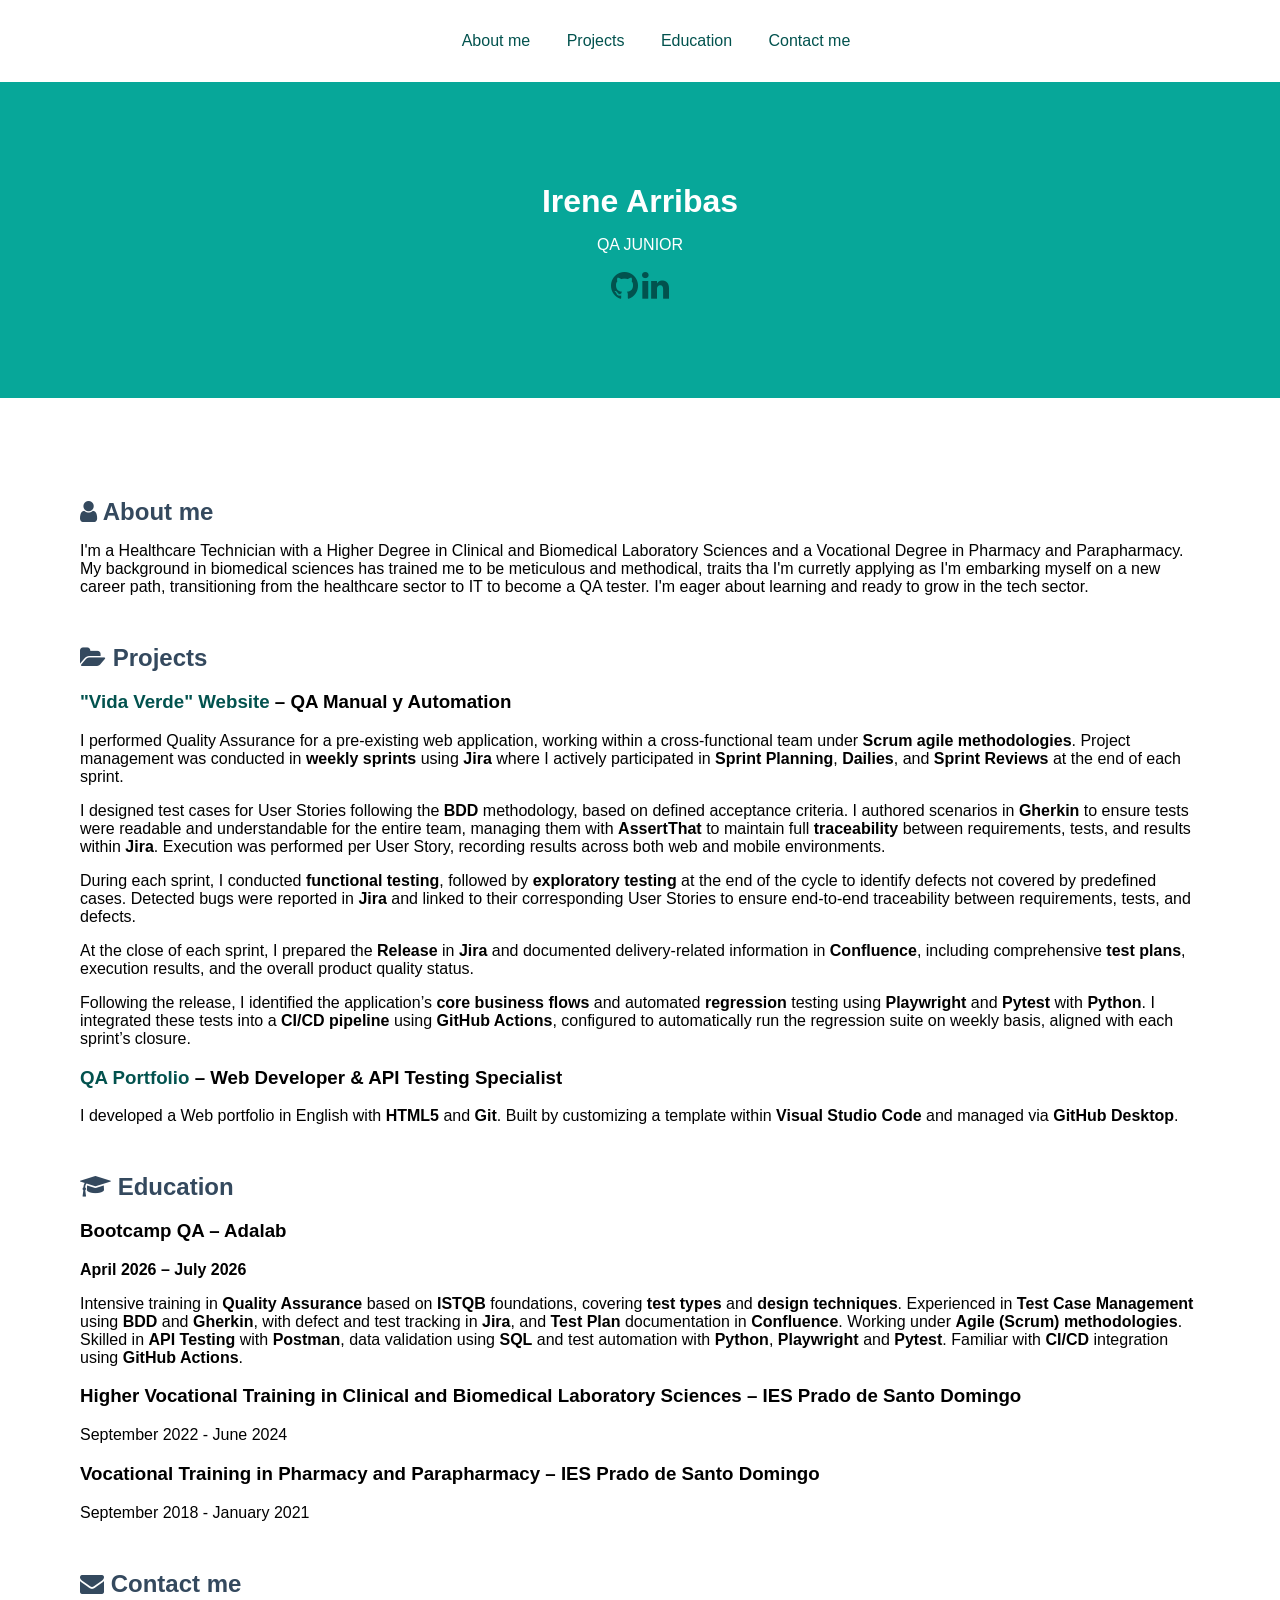
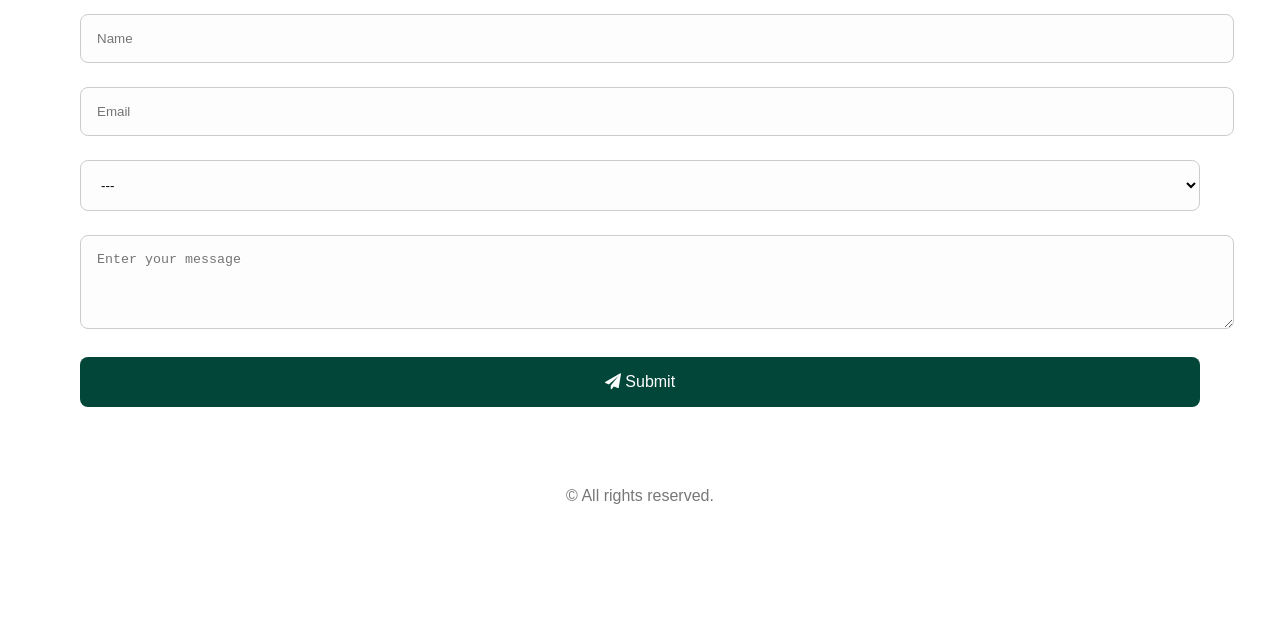
==== index.html @ b7a86089 "seccion "msaage" obligatoria y con max de caracteres" ====
<!DOCTYPE html>
<html lang="es">

<head>
  <meta charset="UTF-8" />
  <meta name="viewport" content="width=device-width, initial-scale=1.0" />
  <meta name="description" content="Portfolio Irene Arribas QA" />
  <meta name="author" content="Irene Arribas" />
  <title>Irene Arribas - Portfolio</title>
  <link href="style.css" rel="stylesheet" />
  <!-- Importar Font Awesome para los iconos -->
  <link rel="stylesheet" href="https://cdnjs.cloudflare.com/ajax/libs/font-awesome/4.7.0/css/font-awesome.min.css" />
</head>

<body>
        <!-- Menú de navegación -->
  <nav>
      <ul>
        <li><a id="menusobremi" href="#sobremi">About me</a></li>
        <li><a id="menuproyectos" href="#proyectos">Projects</a></li>
        <li><a id="menueducacion" href="#educacion">Education</a></li>
        <li><a id="menucontacto" href="#contacto">Contact me</a></li>
      </ul>
    </nav>
  <header>
    <h1 id="minombre">Irene Arribas</h1>
    <p id="titulo">QA JUNIOR</p>
    <p>
      <a id="linkgithub" href="https://github.com/IreneArribasQA" title="GitHub"
        class="fa fa-github fa-2x" aria-label="GitHub"></a>
      <a id="linklinkedin" href="https://www.linkedin.com/in/irene-arribas-m%C3%A9ndez-21b764207/" title="LinkedIn"
        class="fa fa-linkedin fa-2x" aria-label="LinkedIn"></a>
    </p>
  </header>
  <main>
    <section id="sobremi">
      <h2 id="titulosobremi">
        <i class="fa fa-user"></i> About me
      </h2>
<p>
  I'm a Healthcare Technician with a Higher Degree in Clinical and Biomedical Laboratory Sciences
  and a Vocational Degree in Pharmacy and Parapharmacy.
  My background in biomedical sciences has trained me to be meticulous and methodical, 
  traits tha I'm curretly applying as I'm embarking myself on a new career path, 
  transitioning from the healthcare sector to IT to become a QA tester.
  I'm eager about learning and ready to grow in the tech sector.

</p>

    </section>

    <section id="projects">
      <h2 id="tituloproyectos">
        <i class="fa fa-folder-open"></i> Projects
      </h2>

      <h3>
        <a id="linkproyectoapi" href="https://bootcampqa-equipo2.atlassian.net/wiki/spaces/SCRUM/pages/294913/Plan+de+Pruebas+-+Web+Vida+Verde" 
        target="_blank">"Vida Verde" Website</a>
        – QA Manual y Automation
      </h3>
      <p>
  I performed Quality Assurance for a pre-existing web application,
  working within a cross-functional team under <strong>Scrum agile methodologies</strong>.
  Project management was conducted in <strong>weekly sprints</strong> using <strong>Jira</strong>
  where I actively participated in <strong>Sprint Planning</strong>, <strong>Dailies</strong>, 
  and <strong>Sprint Reviews</strong> at the end of each sprint.
</p>

<p>
  I designed test cases for User Stories following the <strong>BDD</strong> methodology, 
  based on defined acceptance criteria. I authored scenarios in <strong>Gherkin</strong> 
  to ensure tests were readable and understandable for the entire team, 
  managing them with <strong>AssertThat</strong> to maintain full <strong>traceability</strong> 
  between requirements, tests, and results within <strong>Jira</strong>.
  Execution was performed per User Story, recording results across both web and mobile environments.
</p>

<p>
  During each sprint, I conducted <strong>functional testing</strong>, 
  followed by <strong>exploratory testing</strong> at the end of the cycle 
  to identify defects not covered by predefined cases. 
  Detected bugs were reported in <strong>Jira</strong> and linked to their 
  corresponding User Stories to ensure end-to-end traceability 
  between requirements, tests, and defects.
</p>

<p>
  At the close of each sprint, I prepared the <strong>Release</strong> in <strong>Jira</strong> 
  and documented delivery-related information in <strong>Confluence</strong>, 
  including comprehensive <strong>test plans</strong>, execution results, and the
  overall product quality status.
</p>

<p>
  Following the release, I identified the application’s <strong>core business flows</strong> 
  and automated <strong>regression</strong> testing using <strong>Playwright</strong> 
  and <strong>Pytest</strong> with <strong>Python</strong>. I integrated these tests into a
  <strong>CI/CD pipeline</strong> using <strong>GitHub Actions</strong>, configured to 
  automatically run the regression suite on weekly basis, aligned with each sprint’s closure.
</p>
      <h3>
        <a id="linkproyectoportafolio" href="https://github.com/IreneArribasQA/QA-portfolio">QA Portfolio</a>
        – Web Developer & API Testing Specialist
      </h3>
     <p>
  I developed a Web portfolio in English with <strong>HTML5</strong> and <strong>Git</strong>. 
  Built by customizing a template within <strong>Visual Studio Code</strong> 
  and managed via <strong>GitHub Desktop</strong>.
</p>
      
    </section>

    <section id="education">
      <h2 id="tituloeducacion">
        <i class="fa fa-graduation-cap"></i> Education
      </h2>

      <h3>Bootcamp QA – Adalab</h3>
<p><strong>April 2026 – July 2026</strong></p>
<p>
  Intensive training in <strong>Quality Assurance</strong> 
  based on <strong>ISTQB</strong> foundations, 
  covering <strong>test types</strong> and <strong>design techniques</strong>. 
  Experienced in <strong>Test Case Management</strong> using
  <strong>BDD</strong> and <strong>Gherkin</strong>,
  with defect and test tracking in <strong>Jira</strong>, 
  and <strong>Test Plan</strong> documentation in <strong>Confluence</strong>.
  Working under <strong>Agile (Scrum) methodologies</strong>.
  Skilled in <strong>API Testing</strong> with <strong>Postman</strong>, 
  data validation using <strong>SQL</strong> and test automation with
  <strong>Python</strong>,  <strong>Playwright</strong> and <strong>Pytest</strong>.
  Familiar with <strong>CI/CD</strong> integration using <strong>GitHub Actions</strong>.
</p>


      <h3>Higher Vocational Training in Clinical and Biomedical Laboratory Sciences – IES Prado de Santo Domingo</h3>
      <p>September 2022 - June 2024</p>

         <h3>Vocational Training in Pharmacy and Parapharmacy – IES Prado de Santo Domingo</h3>
      <p>September 2018 - January 2021</p>
    </section>

<section id="contact me">
  <h2 id="titulocontacto">
    <i class="fa fa-envelope"></i> Contact me
  </h2>
  <form id="contactForm" onsubmit="return enviarFormulario(event)">
    <input id="nombre" type="text" placeholder="Name" />
    <input id="email" type="email" placeholder="Email" required/>
    <select id="Subject" required/>
      <option value="">---</option>
      <option value="info">Information</option>
      <option value="job">Job offer</option>
      <option value="other">Other...</option>
    </select>
    <textarea id="mensaje" rows="4" placeholder="Enter your message" required maxlength="500"/></textarea>
    <button id="enviar" type="submit">
      <i class="fa fa-paper-plane"></i> Submit
    </button>
  </form>
  <p id="formMessage"></p>
</section>


  <footer>
    <p>&copy; All rights reserved.</p>
  </footer>
</body>
<script src="script.js" defer></script>
</html>
---- style.css ----
body {
  font-family: Verdana, Arial, sans-serif;
  font-size: 1rem;
  color: black;
  margin: 0;
}

header {
  background-color: rgb(7, 167, 153);
  color: white;
  padding: 5rem;
  text-align: center;
}

main {
  padding: 5rem;
  text-align: left;
}

nav {
  text-align: center;
  width:100%;
  padding: 1rem;
}

nav ul {
  padding: 0;
  margin: 0;
    background-color: white;
  
}

nav ul li {
  display: inline-block;
  margin: 0rem;
  font-size: 1rem;
  padding: 1rem;
  border-radius: 0.5rem ;

}
/* Menú vertical en móvil */
@media (max-width: 768px) {
  nav ul li {
    display: block;
    margin: 0.8rem 0;
  }
}

h1 {
  font-size: 2rem;
  margin-bottom: 1rem;
}

p {
  font-size: 1rem;
  margin-bottom: 1rem;
}

a {
  color: #02524e;
  text-decoration: none;
}

a:hover {
  text-decoration: underline;
}

section {
  margin-bottom: 3rem;
}

h2 {
  font-size: 1.5rem;
  margin-bottom: 1rem;
  color: #34495e;
}

/* FORMULARIO */
form {
  width: 100%;
  font-size: 1rem;
}

input,
textarea,
select {
  width: 100%;
  padding: 1rem;
  margin-bottom: 1.5rem;
  border: 1px solid #ccc;
  border-radius: 0.5rem;
  background-color: #fdfdfd;
}

button {
  width: 100%;
  padding: 1rem;
  background-color: #02463a;
  color: white;
  border: none;
  border-radius: 0.5rem;
  font-size: 1rem;
}

footer {
  margin-top: 2rem;
  padding: 1rem;
  font-size: 0.9rem;
  color: #777;
  text-align: center;
}

table {
  width: 100%;
  border-collapse: collapse;
  table-layout: fixed; /* CLAVE */
  font-family: Arial, sans-serif;
}

th, td {
  border: 1px solid #ddd;
  padding: 6px;
  font-size: 14px;
  word-wrap: break-word;
  overflow-wrap: break-word;
}

thead {
  background-color: #f4f4f4;
}

/* Móvil */
@media (max-width: 768px) {
  th, td {
    font-size: 12px;
    padding: 4px;
  }
}
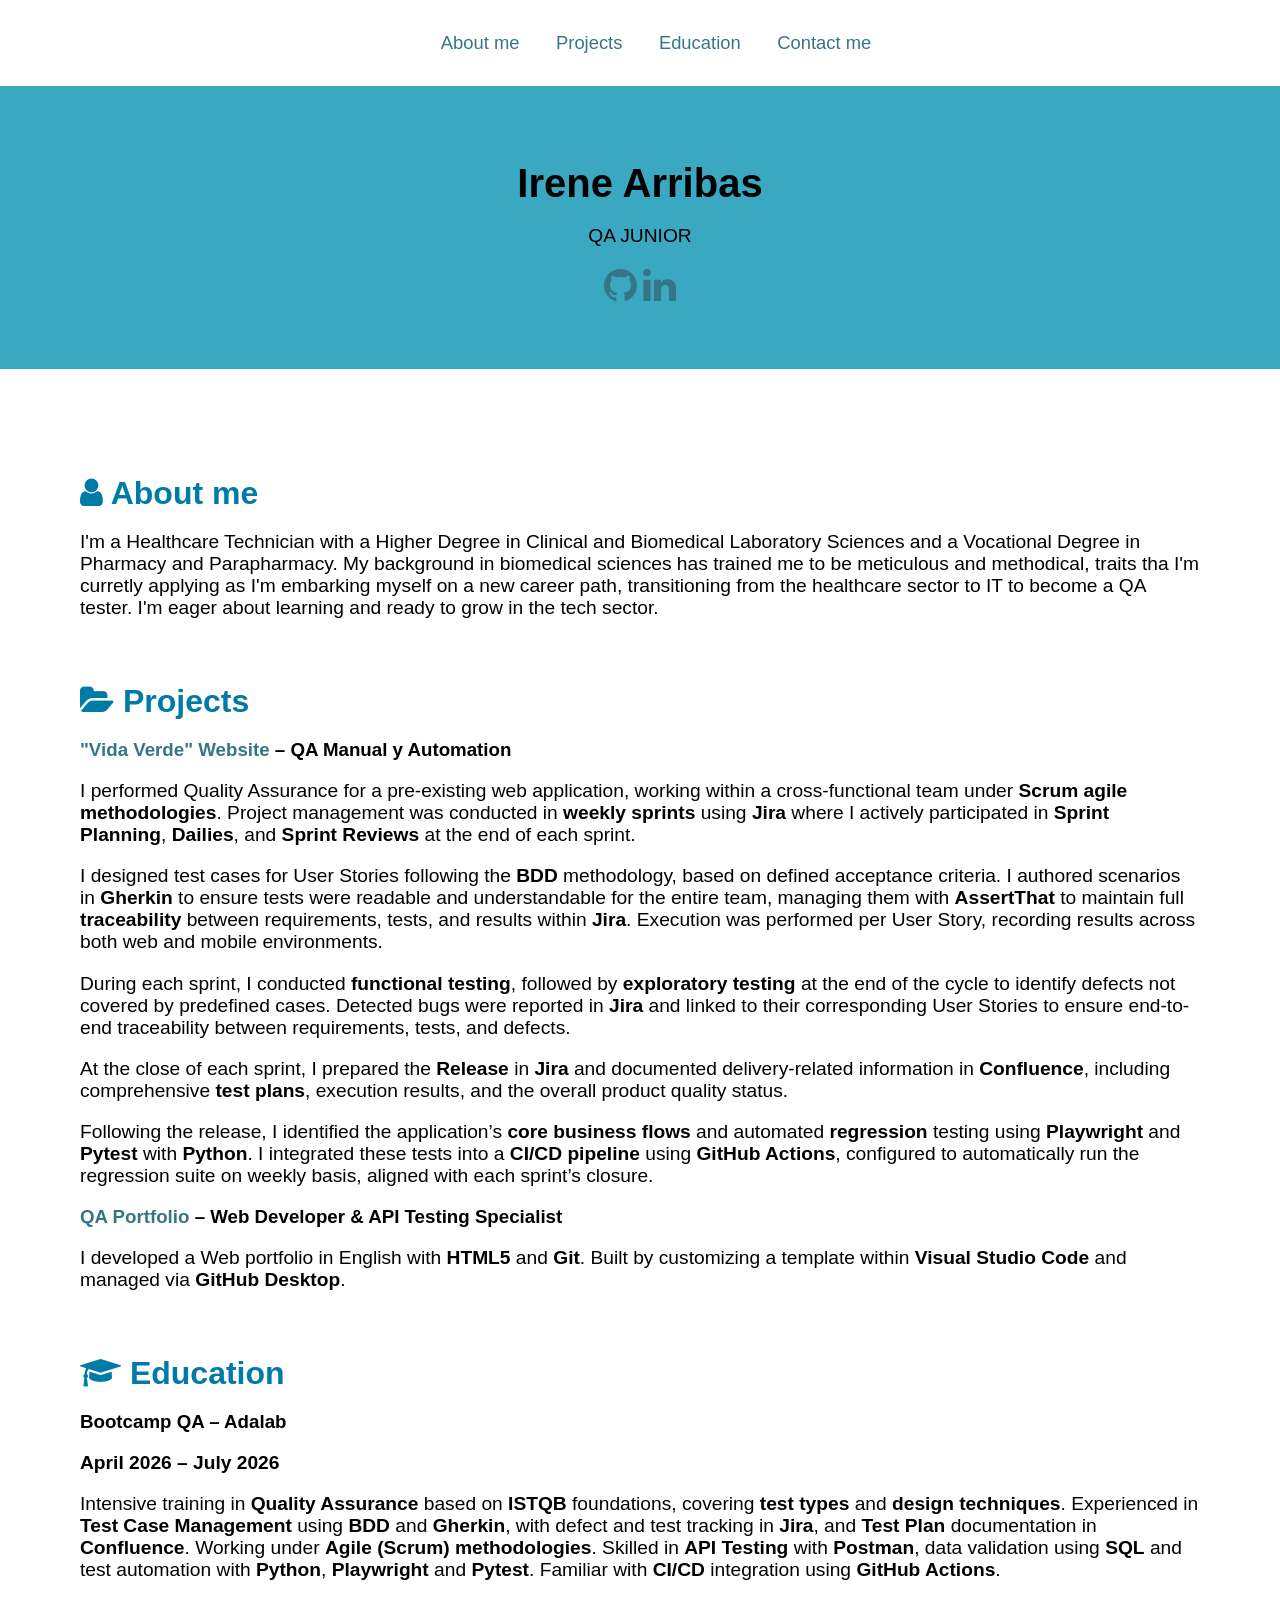
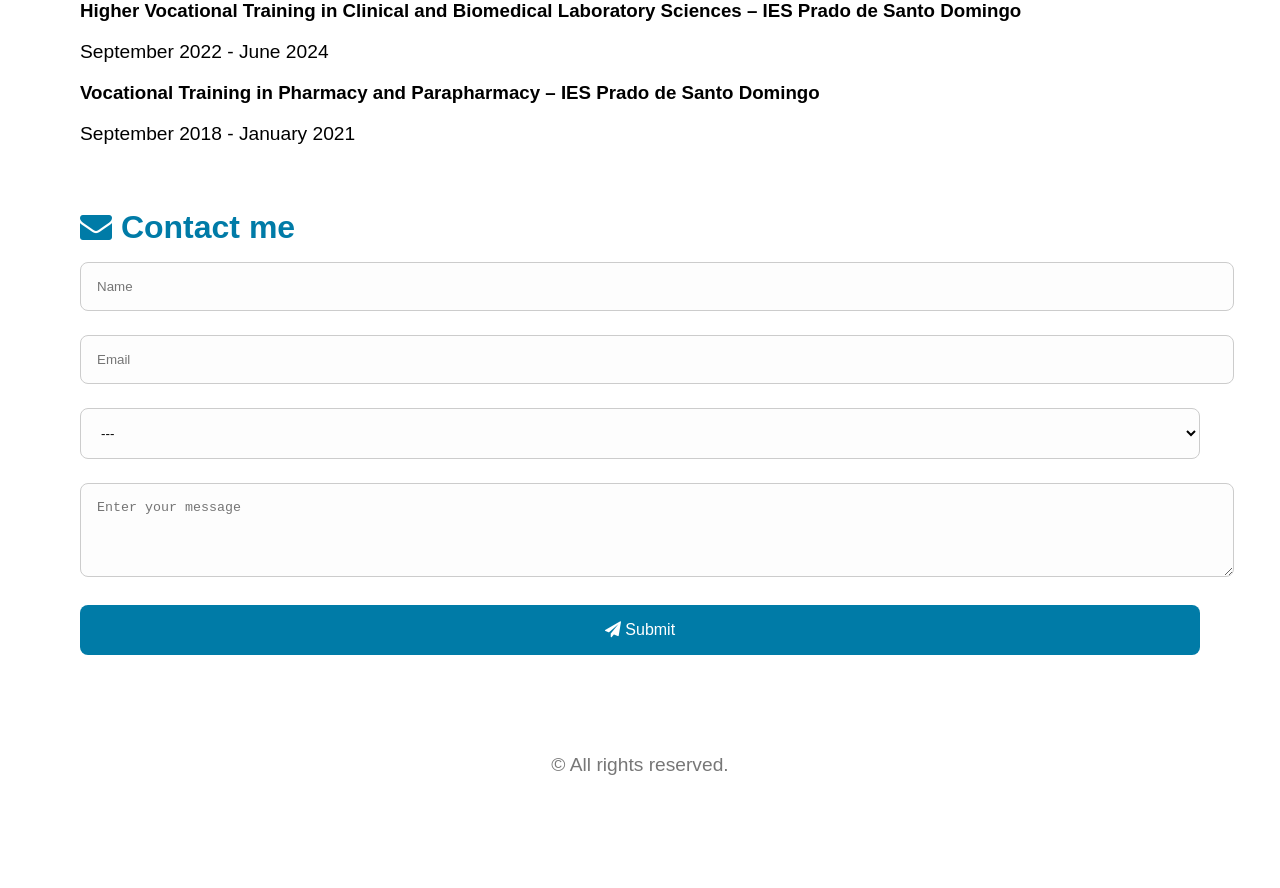
==== commit c96d57ce: "Update index.html quitado / de /> en la línea 151" ====
--- a/index.html
+++ b/index.html
@@ -148,7 +148,7 @@
   <form id="contactForm" onsubmit="return enviarFormulario(event)">
     <input id="nombre" type="text" placeholder="Name" />
     <input id="email" type="email" placeholder="Email" required/>
-    <select id="Subject" required/>
+    <select id="Subject" required>
       <option value="">---</option>
       <option value="info">Information</option>
       <option value="job">Job offer</option>
--- a/style.css
+++ b/style.css
@@ -6,9 +6,9 @@
 }
 
 header {
-  background-color: rgb(7, 167, 153);
-  color: white;
-  padding: 5rem;
+  background-color: rgb(58, 168, 193);
+  color: rgb(0, 0, 0);
+  padding: 3rem;
   text-align: center;
 }
 
@@ -32,9 +32,9 @@
 
 nav ul li {
   display: inline-block;
-  margin: 0rem;
-  font-size: 1rem;
-  padding: 1rem;
+  margin: 0.5rem;
+  font-size: 1.15rem;
+  padding: 0.5rem;
   border-radius: 0.5rem ;
 
 }
@@ -47,17 +47,17 @@
 }
 
 h1 {
-  font-size: 2rem;
+  font-size: 2.5rem;
   margin-bottom: 1rem;
 }
 
 p {
-  font-size: 1rem;
+  font-size: 1.2rem;
   margin-bottom: 1rem;
 }
 
 a {
-  color: #02524e;
+  color: #367588;
   text-decoration: none;
 }
 
@@ -66,13 +66,13 @@
 }
 
 section {
-  margin-bottom: 3rem;
+  margin-bottom: 4rem;
 }
 
 h2 {
-  font-size: 1.5rem;
+  font-size: 2rem;
   margin-bottom: 1rem;
-  color: #34495e;
+  color: #007BA7;
 }
 
 /* FORMULARIO */
@@ -95,7 +95,7 @@
 button {
   width: 100%;
   padding: 1rem;
-  background-color: #02463a;
+  background-color: #007BA7;
   color: white;
   border: none;
   border-radius: 0.5rem;
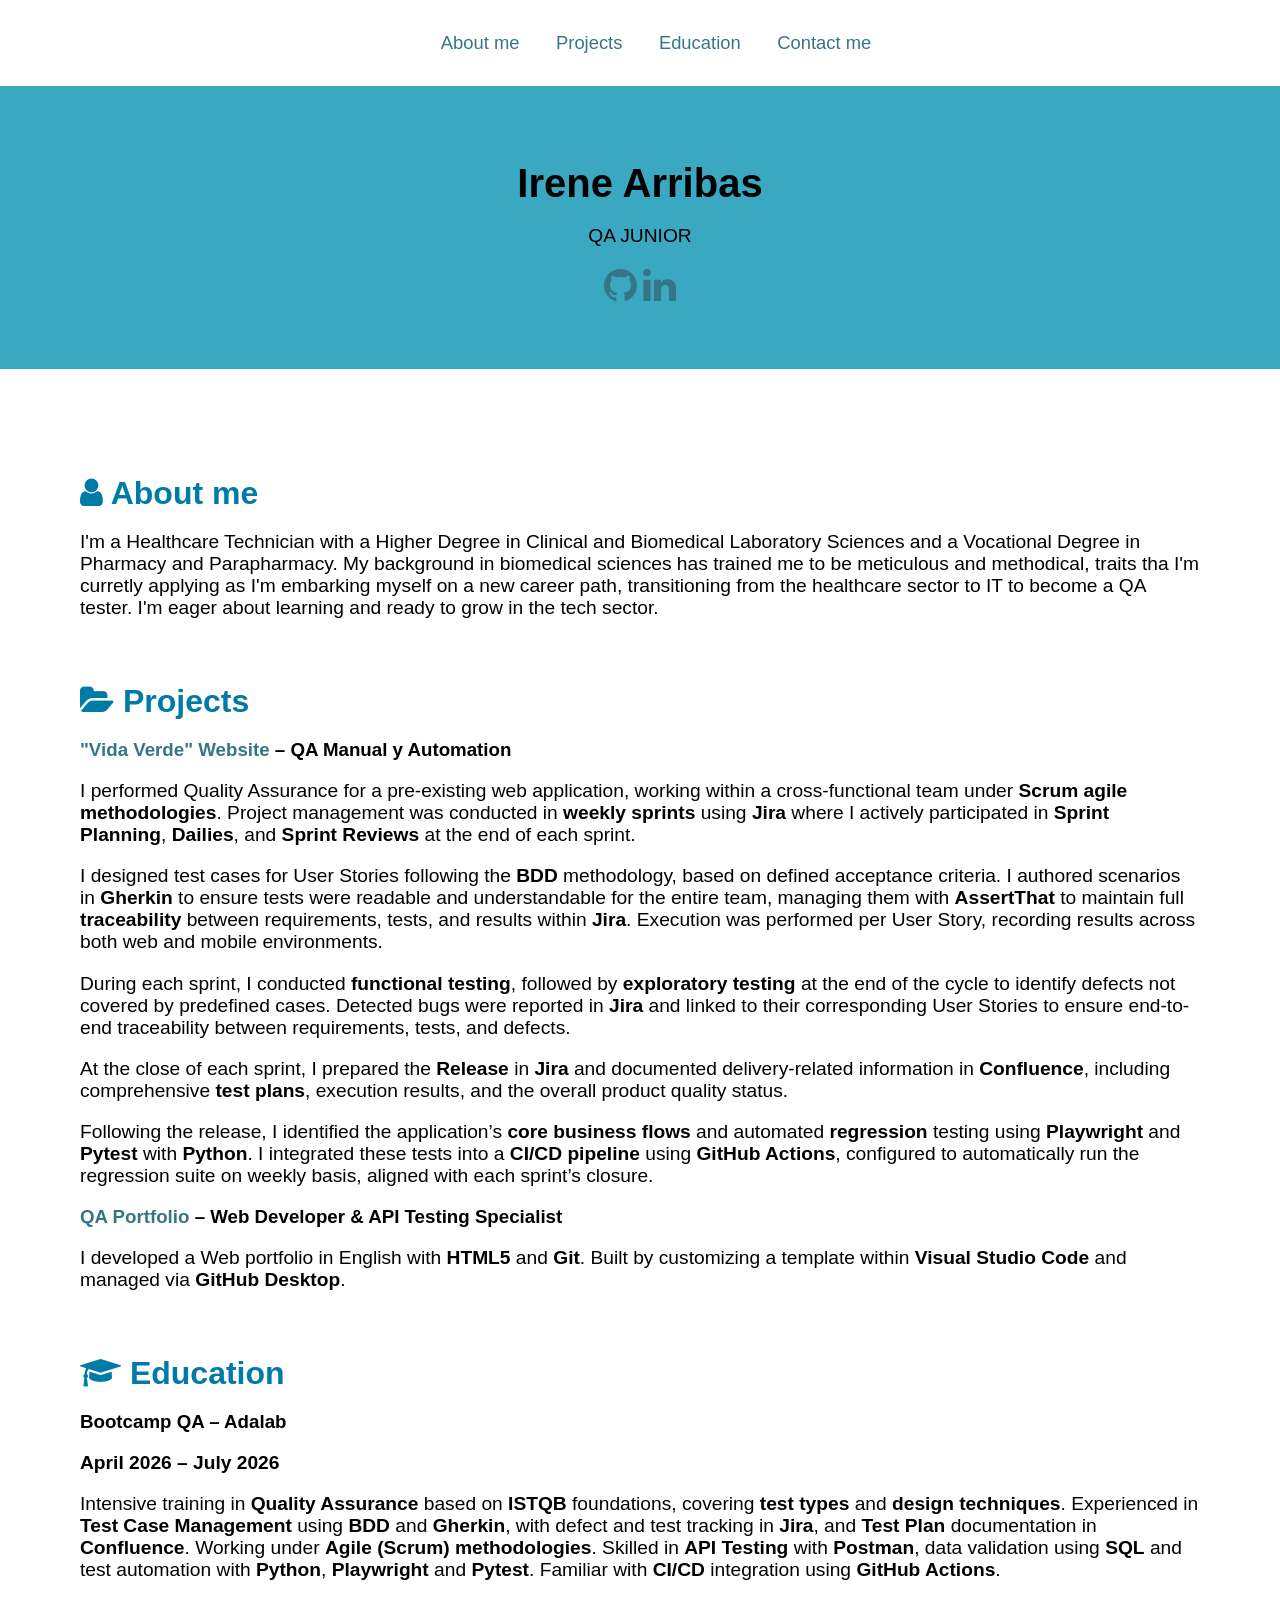
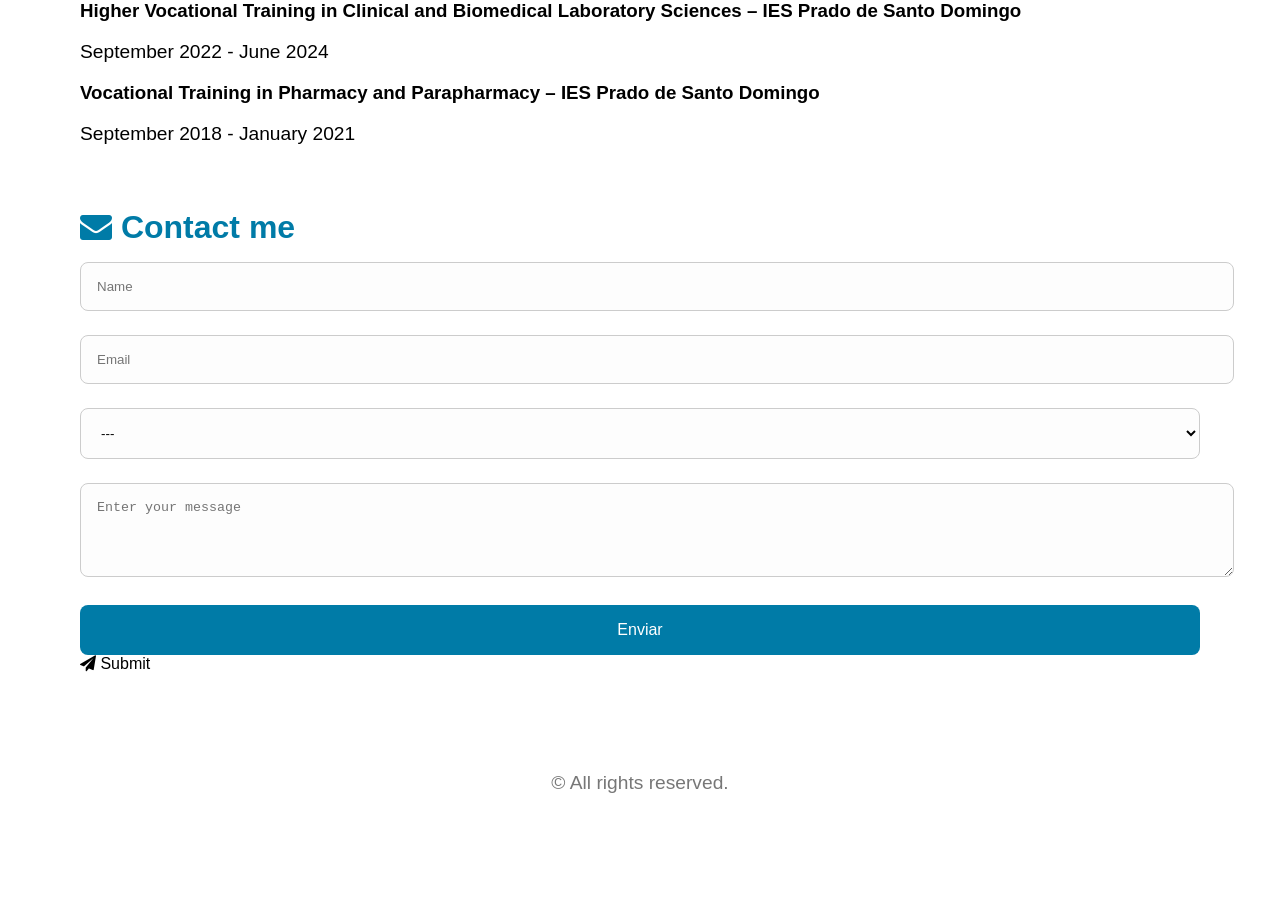
==== commit 5aeff1cb: "configurar formulario" ====
--- a/index.html
+++ b/index.html
@@ -145,7 +145,7 @@
   <h2 id="titulocontacto">
     <i class="fa fa-envelope"></i> Contact me
   </h2>
-  <form id="contactForm" onsubmit="return enviarFormulario(event)">
+  <form onsubmit="return enviarFormulario(event)">
     <input id="nombre" type="text" placeholder="Name" />
     <input id="email" type="email" placeholder="Email" required/>
     <select id="Subject" required>
@@ -154,8 +154,8 @@
       <option value="job">Job offer</option>
       <option value="other">Other...</option>
     </select>
-    <textarea id="mensaje" rows="4" placeholder="Enter your message" required maxlength="500"/></textarea>
-    <button id="enviar" type="submit">
+    <textarea id="mensaje" rows="4" placeholder="Enter your message" required maxlength="500"></textarea>
+    <button type="submit">Enviar</button>
       <i class="fa fa-paper-plane"></i> Submit
     </button>
   </form>
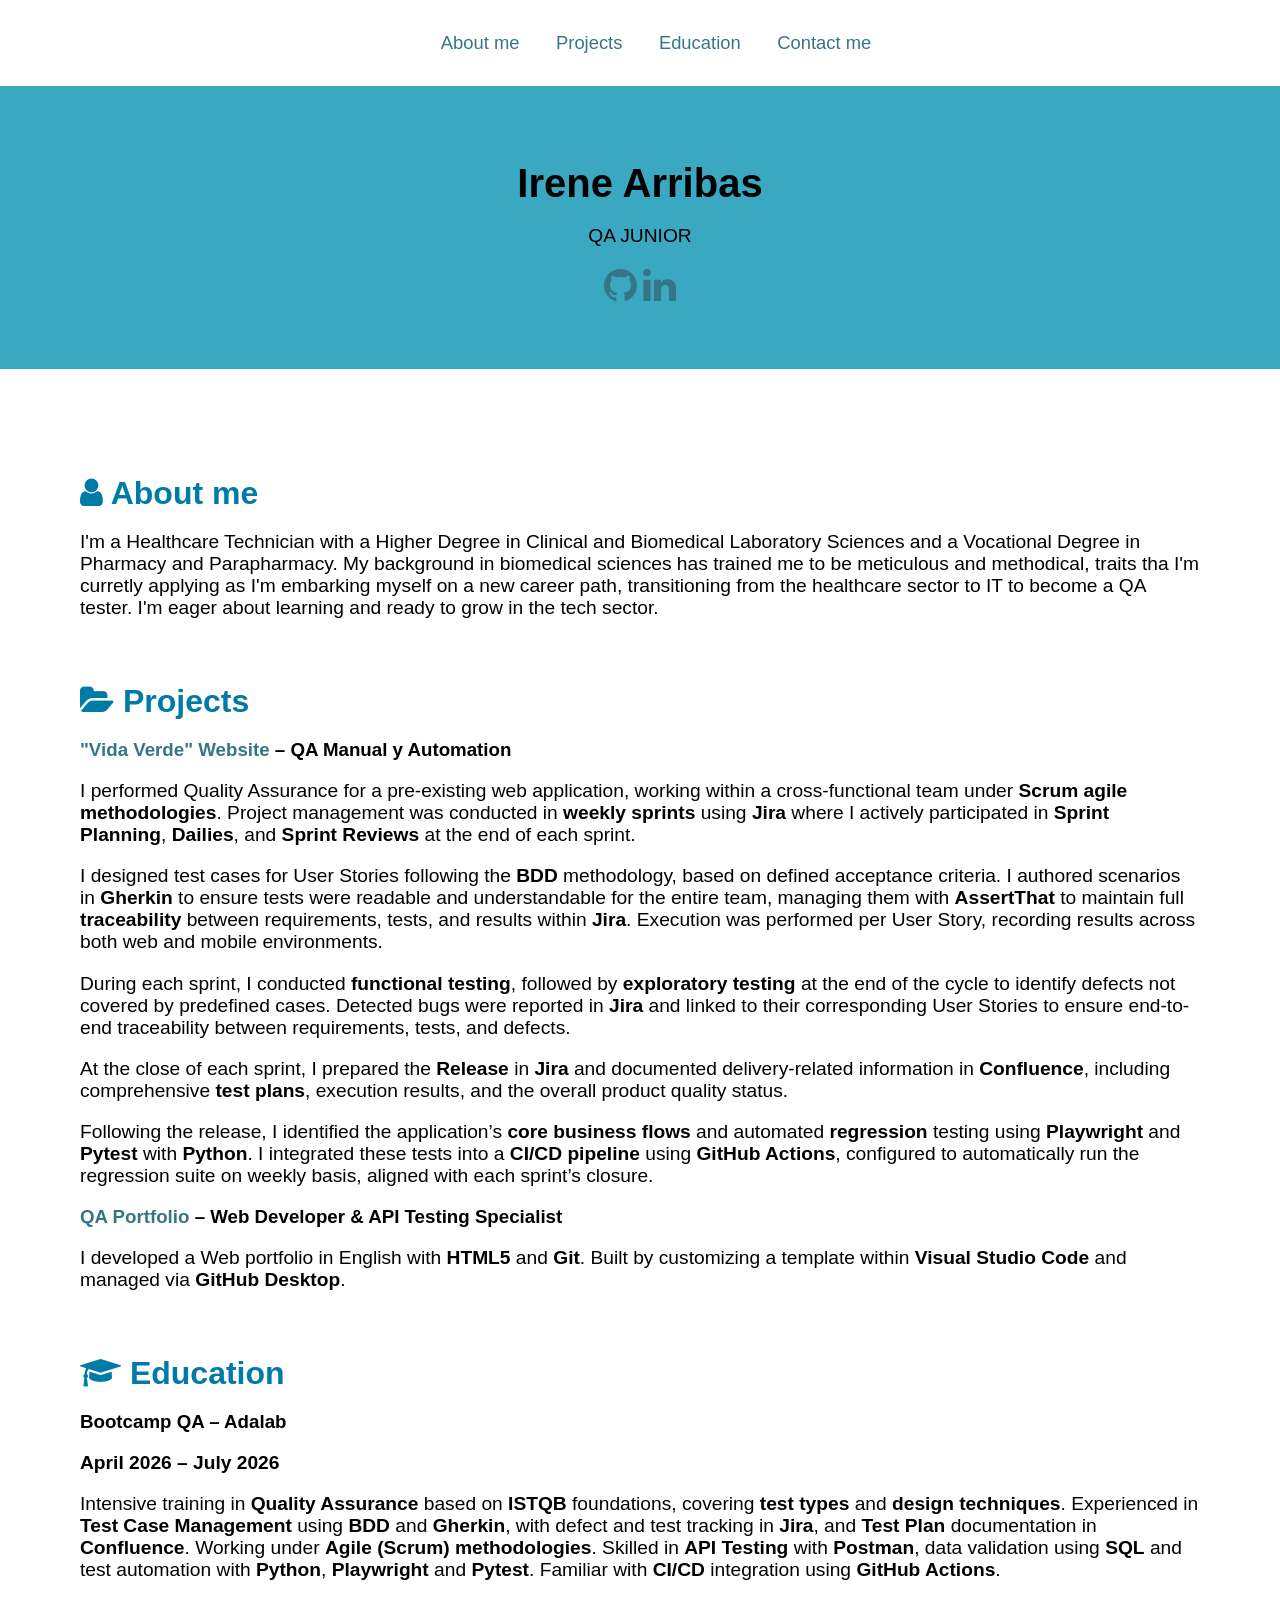
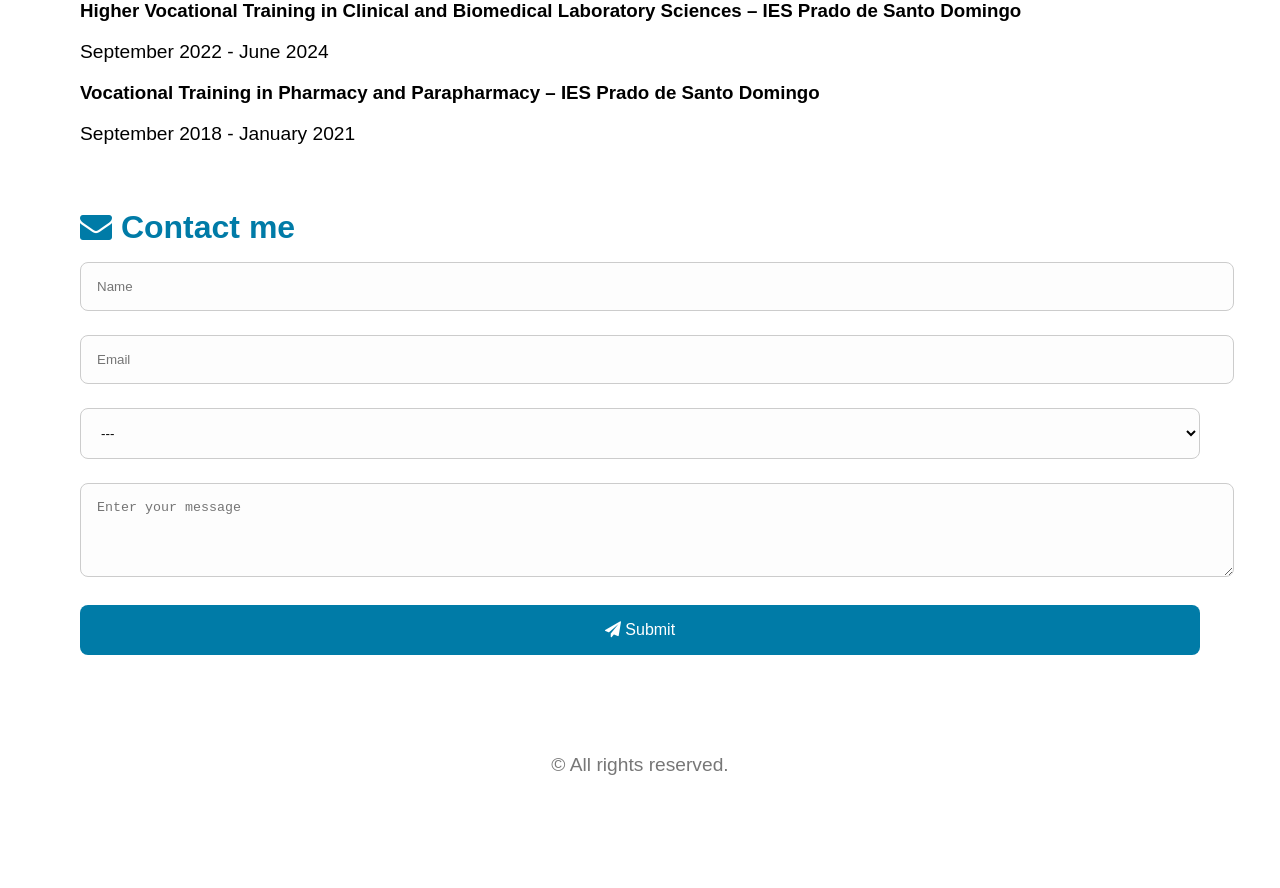
==== commit 69f4e982: "Update index.html" ====
--- a/index.html
+++ b/index.html
@@ -145,7 +145,7 @@
   <h2 id="titulocontacto">
     <i class="fa fa-envelope"></i> Contact me
   </h2>
-  <form onsubmit="return enviarFormulario(event)">
+  <form id="contactForm" onsubmit="return enviarFormulario(event)">
     <input id="nombre" type="text" placeholder="Name" />
     <input id="email" type="email" placeholder="Email" required/>
     <select id="Subject" required>
@@ -155,7 +155,7 @@
       <option value="other">Other...</option>
     </select>
     <textarea id="mensaje" rows="4" placeholder="Enter your message" required maxlength="500"></textarea>
-    <button type="submit">Enviar</button>
+    <button id="enviar" type="submit">
       <i class="fa fa-paper-plane"></i> Submit
     </button>
   </form>
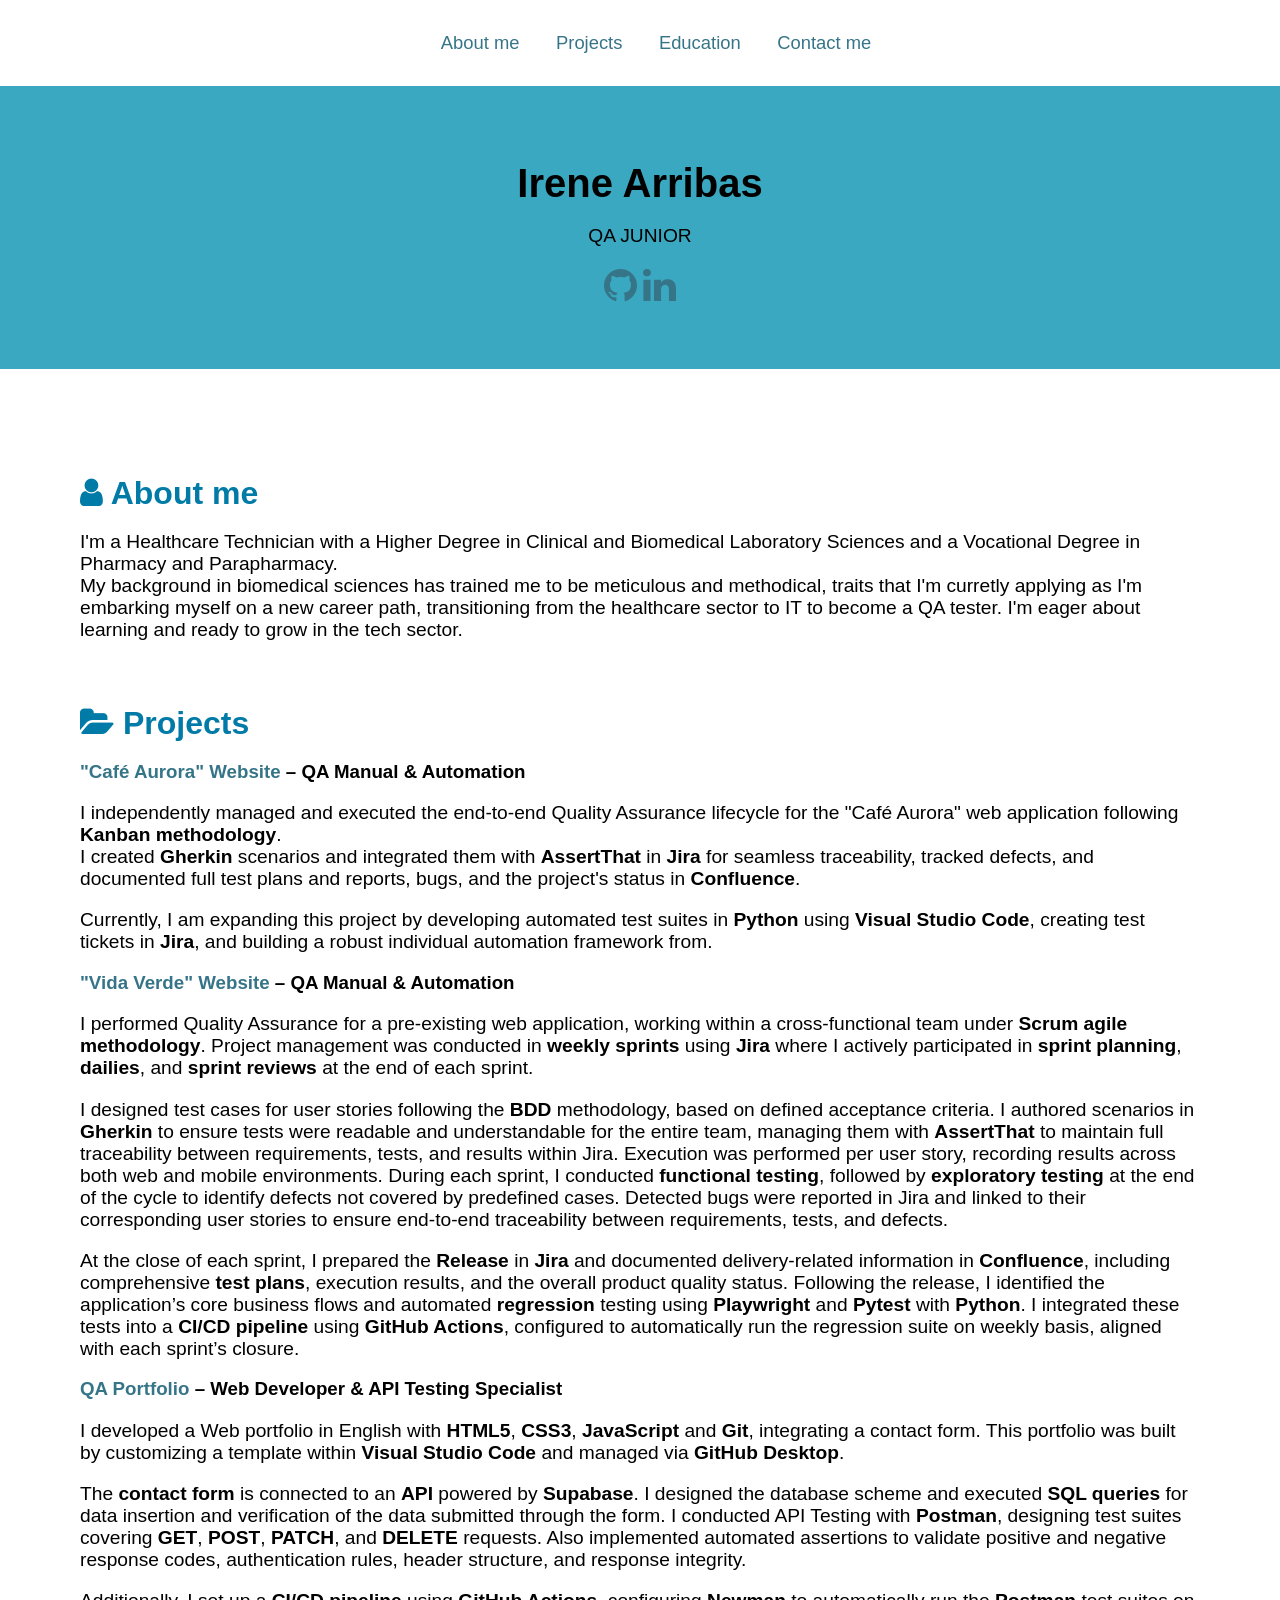
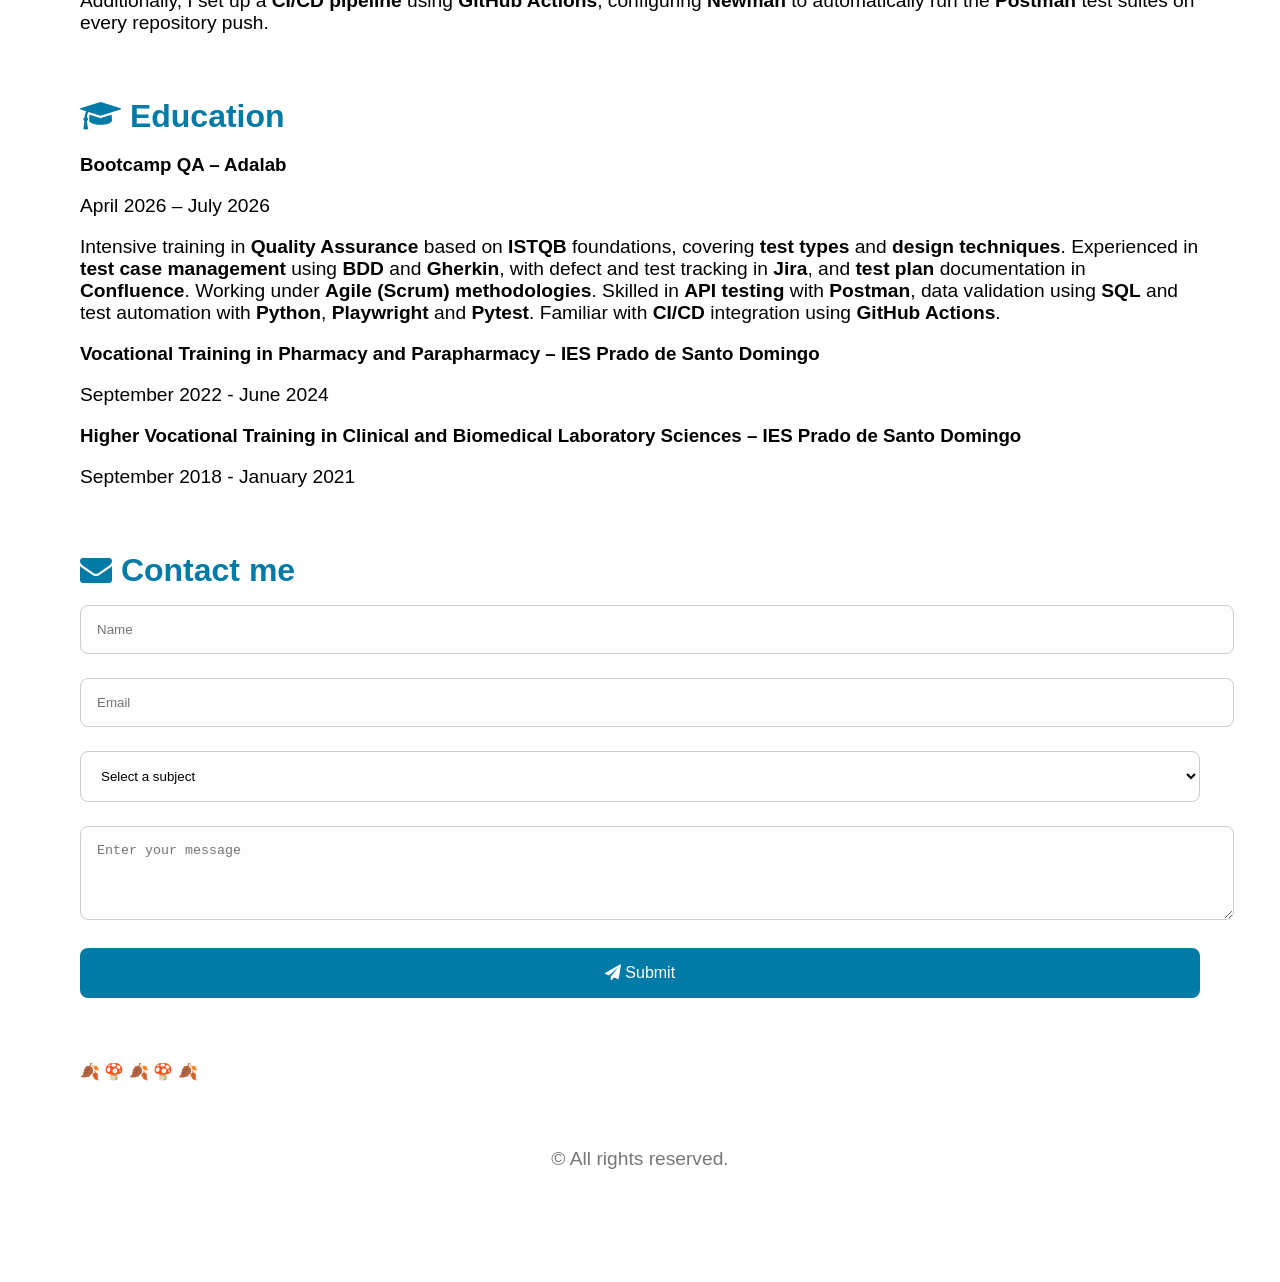
==== commit df8623ea: "Updated portfolio with newest project Also fixed some typos and polished the code" ====
--- a/index.html
+++ b/index.html
@@ -13,21 +13,21 @@
 </head>
 
 <body>
-        <!-- Menú de navegación -->
+  <!-- Menú de navegación -->
   <nav>
-      <ul>
-        <li><a id="menusobremi" href="#sobremi">About me</a></li>
-        <li><a id="menuproyectos" href="#proyectos">Projects</a></li>
-        <li><a id="menueducacion" href="#educacion">Education</a></li>
-        <li><a id="menucontacto" href="#contacto">Contact me</a></li>
-      </ul>
-    </nav>
+    <ul>
+      <li><a id="menusobremi" href="#sobremi">About me</a></li>
+      <li><a id="menuproyectos" href="#proyectos">Projects</a></li>
+      <li><a id="menueducacion" href="#educacion">Education</a></li>
+      <li><a id="menucontacto" href="#contacto">Contact me</a></li>
+    </ul>
+  </nav>
   <header>
     <h1 id="minombre">Irene Arribas</h1>
     <p id="titulo">QA JUNIOR</p>
     <p>
-      <a id="linkgithub" href="https://github.com/IreneArribasQA" title="GitHub"
-        class="fa fa-github fa-2x" aria-label="GitHub"></a>
+      <a id="linkgithub" href="https://github.com/IreneArribasQA" title="GitHub" class="fa fa-github fa-2x"
+        aria-label="GitHub"></a>
       <a id="linklinkedin" href="https://www.linkedin.com/in/irene-arribas-m%C3%A9ndez-21b764207/" title="LinkedIn"
         class="fa fa-linkedin fa-2x" aria-label="LinkedIn"></a>
     </p>
@@ -37,15 +37,15 @@
       <h2 id="titulosobremi">
         <i class="fa fa-user"></i> About me
       </h2>
-<p>
-  I'm a Healthcare Technician with a Higher Degree in Clinical and Biomedical Laboratory Sciences
-  and a Vocational Degree in Pharmacy and Parapharmacy.
-  My background in biomedical sciences has trained me to be meticulous and methodical, 
-  traits tha I'm curretly applying as I'm embarking myself on a new career path, 
-  transitioning from the healthcare sector to IT to become a QA tester.
-  I'm eager about learning and ready to grow in the tech sector.
-
-</p>
+      <p>
+        I'm a Healthcare Technician with a Higher Degree in Clinical and Biomedical Laboratory Sciences
+        and a Vocational Degree in Pharmacy and Parapharmacy. <br>
+        My background in biomedical sciences has trained me to be meticulous and methodical,
+        traits that I'm curretly applying as I'm embarking myself on a new career path,
+        transitioning from the healthcare sector to IT to become a QA tester.
+        I'm eager about learning and ready to grow in the tech sector.
+
+      </p>
 
     </section>
 
@@ -54,61 +54,96 @@
         <i class="fa fa-folder-open"></i> Projects
       </h2>
 
+
       <h3>
-        <a id="linkproyectoapi" href="https://bootcampqa-equipo2.atlassian.net/wiki/spaces/SCRUM/pages/294913/Plan+de+Pruebas+-+Web+Vida+Verde" 
-        target="_blank">"Vida Verde" Website</a>
-        – QA Manual y Automation
+        <a id="linkproyectoapi" href="https://irenearribas.atlassian.net/wiki/spaces/KAN/overview" target="_blank">"Café
+          Aurora" Website</a>
+        – QA Manual & Automation
       </h3>
       <p>
-  I performed Quality Assurance for a pre-existing web application,
-  working within a cross-functional team under <strong>Scrum agile methodologies</strong>.
-  Project management was conducted in <strong>weekly sprints</strong> using <strong>Jira</strong>
-  where I actively participated in <strong>Sprint Planning</strong>, <strong>Dailies</strong>, 
-  and <strong>Sprint Reviews</strong> at the end of each sprint.
-</p>
-
-<p>
-  I designed test cases for User Stories following the <strong>BDD</strong> methodology, 
-  based on defined acceptance criteria. I authored scenarios in <strong>Gherkin</strong> 
-  to ensure tests were readable and understandable for the entire team, 
-  managing them with <strong>AssertThat</strong> to maintain full <strong>traceability</strong> 
-  between requirements, tests, and results within <strong>Jira</strong>.
-  Execution was performed per User Story, recording results across both web and mobile environments.
-</p>
-
-<p>
-  During each sprint, I conducted <strong>functional testing</strong>, 
-  followed by <strong>exploratory testing</strong> at the end of the cycle 
-  to identify defects not covered by predefined cases. 
-  Detected bugs were reported in <strong>Jira</strong> and linked to their 
-  corresponding User Stories to ensure end-to-end traceability 
-  between requirements, tests, and defects.
-</p>
-
-<p>
-  At the close of each sprint, I prepared the <strong>Release</strong> in <strong>Jira</strong> 
-  and documented delivery-related information in <strong>Confluence</strong>, 
-  including comprehensive <strong>test plans</strong>, execution results, and the
-  overall product quality status.
-</p>
-
-<p>
-  Following the release, I identified the application’s <strong>core business flows</strong> 
-  and automated <strong>regression</strong> testing using <strong>Playwright</strong> 
-  and <strong>Pytest</strong> with <strong>Python</strong>. I integrated these tests into a
-  <strong>CI/CD pipeline</strong> using <strong>GitHub Actions</strong>, configured to 
-  automatically run the regression suite on weekly basis, aligned with each sprint’s closure.
-</p>
+        I independently managed and executed the end-to-end Quality Assurance lifecycle for the 
+        "Café Aurora" web application following <strong>Kanban methodology</strong>. <br>
+        I created <strong>Gherkin</strong> scenarios and integrated them with <strong>AssertThat</strong> in 
+        <strong>Jira</strong> for seamless traceability, tracked defects, and documented full test plans 
+        and reports, bugs, and the project's status in <strong>Confluence</strong>.
+      </p>
+      <p>
+        Currently, I am expanding this project by developing automated test suites in 
+        <strong>Python</strong> using <strong>Visual Studio Code</strong>, 
+        creating test tickets in <strong>Jira</strong>, and building 
+        a robust individual automation framework from.
+      </p>
+
+      <h3>
+        <a id="linkproyectoapi"
+          href="https://bootcampqa-equipo2.atlassian.net/wiki/spaces/SCRUM/pages/294913/Plan+de+Pruebas+-+Web+Vida+Verde"
+          target="_blank">"Vida Verde" Website</a>
+        – QA Manual & Automation
+      </h3>
+      <p>
+        I performed Quality Assurance for a pre-existing web application,
+        working within a cross-functional team under <strong>Scrum agile methodology</strong>. 
+        Project management was conducted in <strong>weekly sprints</strong> using <strong>Jira</strong>
+        where I actively participated in <strong>sprint planning</strong>, <strong>dailies</strong>,
+        and <strong>sprint reviews</strong> at the end of each sprint.
+      </p>
+
+      <p>
+        I designed test cases for user stories following the <strong>BDD</strong> methodology,
+        based on defined acceptance criteria. I authored scenarios in <strong>Gherkin</strong>
+        to ensure tests were readable and understandable for the entire team,
+        managing them with <strong>AssertThat</strong> to maintain full traceability
+        between requirements, tests, and results within Jira.
+        Execution was performed per user story, recording results across both web and mobile environments.
+
+        During each sprint, I conducted <strong>functional testing</strong>,
+        followed by <strong>exploratory testing</strong> at the end of the cycle
+        to identify defects not covered by predefined cases.
+        Detected bugs were reported in Jira and linked to their
+        corresponding user stories to ensure end-to-end traceability
+        between requirements, tests, and defects.
+      </p>
+
+      <p>
+        At the close of each sprint, I prepared the <strong>Release</strong> in <strong>Jira</strong>
+        and documented delivery-related information in <strong>Confluence</strong>,
+        including comprehensive <strong>test plans</strong>, execution results, and the
+        overall product quality status.
+
+        Following the release, I identified the application’s core business flows
+        and automated <strong>regression</strong> testing using <strong>Playwright</strong>
+        and <strong>Pytest</strong> with <strong>Python</strong>. I integrated these tests into a
+        <strong>CI/CD pipeline</strong> using <strong>GitHub Actions</strong>, configured to
+        automatically run the regression suite on weekly basis, aligned with each sprint’s closure.
+      </p>
       <h3>
         <a id="linkproyectoportafolio" href="https://github.com/IreneArribasQA/QA-portfolio">QA Portfolio</a>
         – Web Developer & API Testing Specialist
       </h3>
-     <p>
-  I developed a Web portfolio in English with <strong>HTML5</strong> and <strong>Git</strong>. 
-  Built by customizing a template within <strong>Visual Studio Code</strong> 
-  and managed via <strong>GitHub Desktop</strong>.
-</p>
-      
+      <p>
+        I developed a Web portfolio in English with <strong>HTML5</strong>, <strong>CSS3</strong>,
+        <strong>JavaScript</strong> and <strong>Git</strong>, integrating a contact form.
+        This portfolio was built by customizing a template within <strong>Visual Studio Code</strong>
+        and managed via <strong>GitHub Desktop</strong>.
+      </p>
+
+      <p>
+        The <strong>contact form</strong> is connected to an <strong>API</strong> powered by <strong>Supabase</strong>.
+        I designed the database scheme and executed <strong>SQL queries</strong> for data insertion and verification of
+        the data submitted through the form.
+
+        I conducted API Testing with <strong>Postman</strong>, designing test suites covering <strong>GET</strong>,
+        <strong>POST</strong>, <strong>PATCH</strong>, and <strong>DELETE</strong> requests.
+        Also implemented automated assertions to validate positive and negative response codes, authentication rules,
+        header structure, and response integrity.
+      </p>
+
+      <p>
+        Additionally, I set up a <strong>CI/CD pipeline</strong> using <strong>GitHub Actions</strong>,
+        configuring <strong>Newman</strong> to automatically run the <strong>Postman</strong> test suites on every
+        repository push.
+      </p>
+
     </section>
 
     <section id="education">
@@ -117,55 +152,66 @@
       </h2>
 
       <h3>Bootcamp QA – Adalab</h3>
-<p><strong>April 2026 – July 2026</strong></p>
-<p>
-  Intensive training in <strong>Quality Assurance</strong> 
-  based on <strong>ISTQB</strong> foundations, 
-  covering <strong>test types</strong> and <strong>design techniques</strong>. 
-  Experienced in <strong>Test Case Management</strong> using
-  <strong>BDD</strong> and <strong>Gherkin</strong>,
-  with defect and test tracking in <strong>Jira</strong>, 
-  and <strong>Test Plan</strong> documentation in <strong>Confluence</strong>.
-  Working under <strong>Agile (Scrum) methodologies</strong>.
-  Skilled in <strong>API Testing</strong> with <strong>Postman</strong>, 
-  data validation using <strong>SQL</strong> and test automation with
-  <strong>Python</strong>,  <strong>Playwright</strong> and <strong>Pytest</strong>.
-  Familiar with <strong>CI/CD</strong> integration using <strong>GitHub Actions</strong>.
-</p>
-
+      <p>April 2026 – July 2026</p>
+      <p>
+        Intensive training in <strong>Quality Assurance</strong>
+        based on <strong>ISTQB</strong> foundations,
+        covering <strong>test types</strong> and <strong>design techniques</strong>.
+        Experienced in <strong>test case management</strong> using
+        <strong>BDD</strong> and <strong>Gherkin</strong>,
+        with defect and test tracking in <strong>Jira</strong>,
+        and <strong>test plan</strong> documentation in <strong>Confluence</strong>.
+        Working under <strong>Agile (Scrum) methodologies</strong>.
+        Skilled in <strong>API testing</strong> with <strong>Postman</strong>,
+        data validation using <strong>SQL</strong> and test automation with
+        <strong>Python</strong>, <strong>Playwright</strong> and <strong>Pytest</strong>.
+        Familiar with <strong>CI/CD</strong> integration using <strong>GitHub Actions</strong>.
+      </p>
+
+
+      <h3>Vocational Training in Pharmacy and Parapharmacy – IES Prado de Santo Domingo</h3>
+      <p>September 2022 - June 2024</p>
 
       <h3>Higher Vocational Training in Clinical and Biomedical Laboratory Sciences – IES Prado de Santo Domingo</h3>
-      <p>September 2022 - June 2024</p>
-
-         <h3>Vocational Training in Pharmacy and Parapharmacy – IES Prado de Santo Domingo</h3>
       <p>September 2018 - January 2021</p>
     </section>
 
-<section id="contact me">
-  <h2 id="titulocontacto">
-    <i class="fa fa-envelope"></i> Contact me
-  </h2>
-  <form id="contactForm" onsubmit="return enviarFormulario(event)">
-    <input id="nombre" type="text" placeholder="Name" />
-    <input id="email" type="email" placeholder="Email" required/>
-    <select id="Subject" required>
-      <option value="">---</option>
-      <option value="info">Information</option>
-      <option value="job">Job offer</option>
-      <option value="other">Other...</option>
-    </select>
-    <textarea id="mensaje" rows="4" placeholder="Enter your message" required maxlength="500"></textarea>
-    <button id="enviar" type="submit">
-      <i class="fa fa-paper-plane"></i> Submit
-    </button>
-  </form>
-  <p id="formMessage"></p>
-</section>
-
-
-  <footer>
-    <p>&copy; All rights reserved.</p>
-  </footer>
-</body>
-<script src="script.js" defer></script>
-</html>
+    <section id="contact me">
+      <h2 id="titulocontacto">
+        <i class="fa fa-envelope"></i> Contact me
+      </h2>
+      <form id="contactForm" onsubmit="return enviarFormulario(event)">
+        <input id="nombre" type="text" placeholder="Name" />
+        <input id="email" type="email" placeholder="Email" required />
+        <select id="subject" required>
+          <option value="">Select a subject</option>
+          <option value="info">Information</option>
+          <option value="job">Job offer</option>
+          <option value="other">Other...</option>
+        </select>
+        <textarea id="mensaje" rows="4" placeholder="Enter your message" required maxlength="500"></textarea>
+        <button id="enviar" type="submit">
+          <i class="fa fa-paper-plane"></i> Submit
+        </button>
+      </form>
+      <p id="formMessage"></p>
+    </section>
+
+
+    <body>
+
+      <div class="emoji">
+        <span>🍂</span>
+        <span>🍄</span>
+        <span>🍂</span>
+        <span>🍄</span>
+        <span>🍂</span>
+      </div>
+
+      <footer>
+        <p>&copy; All rights reserved.</p>
+      </footer>
+    </body>
+    <script src="script.js" defer></script>
+
+</html>
